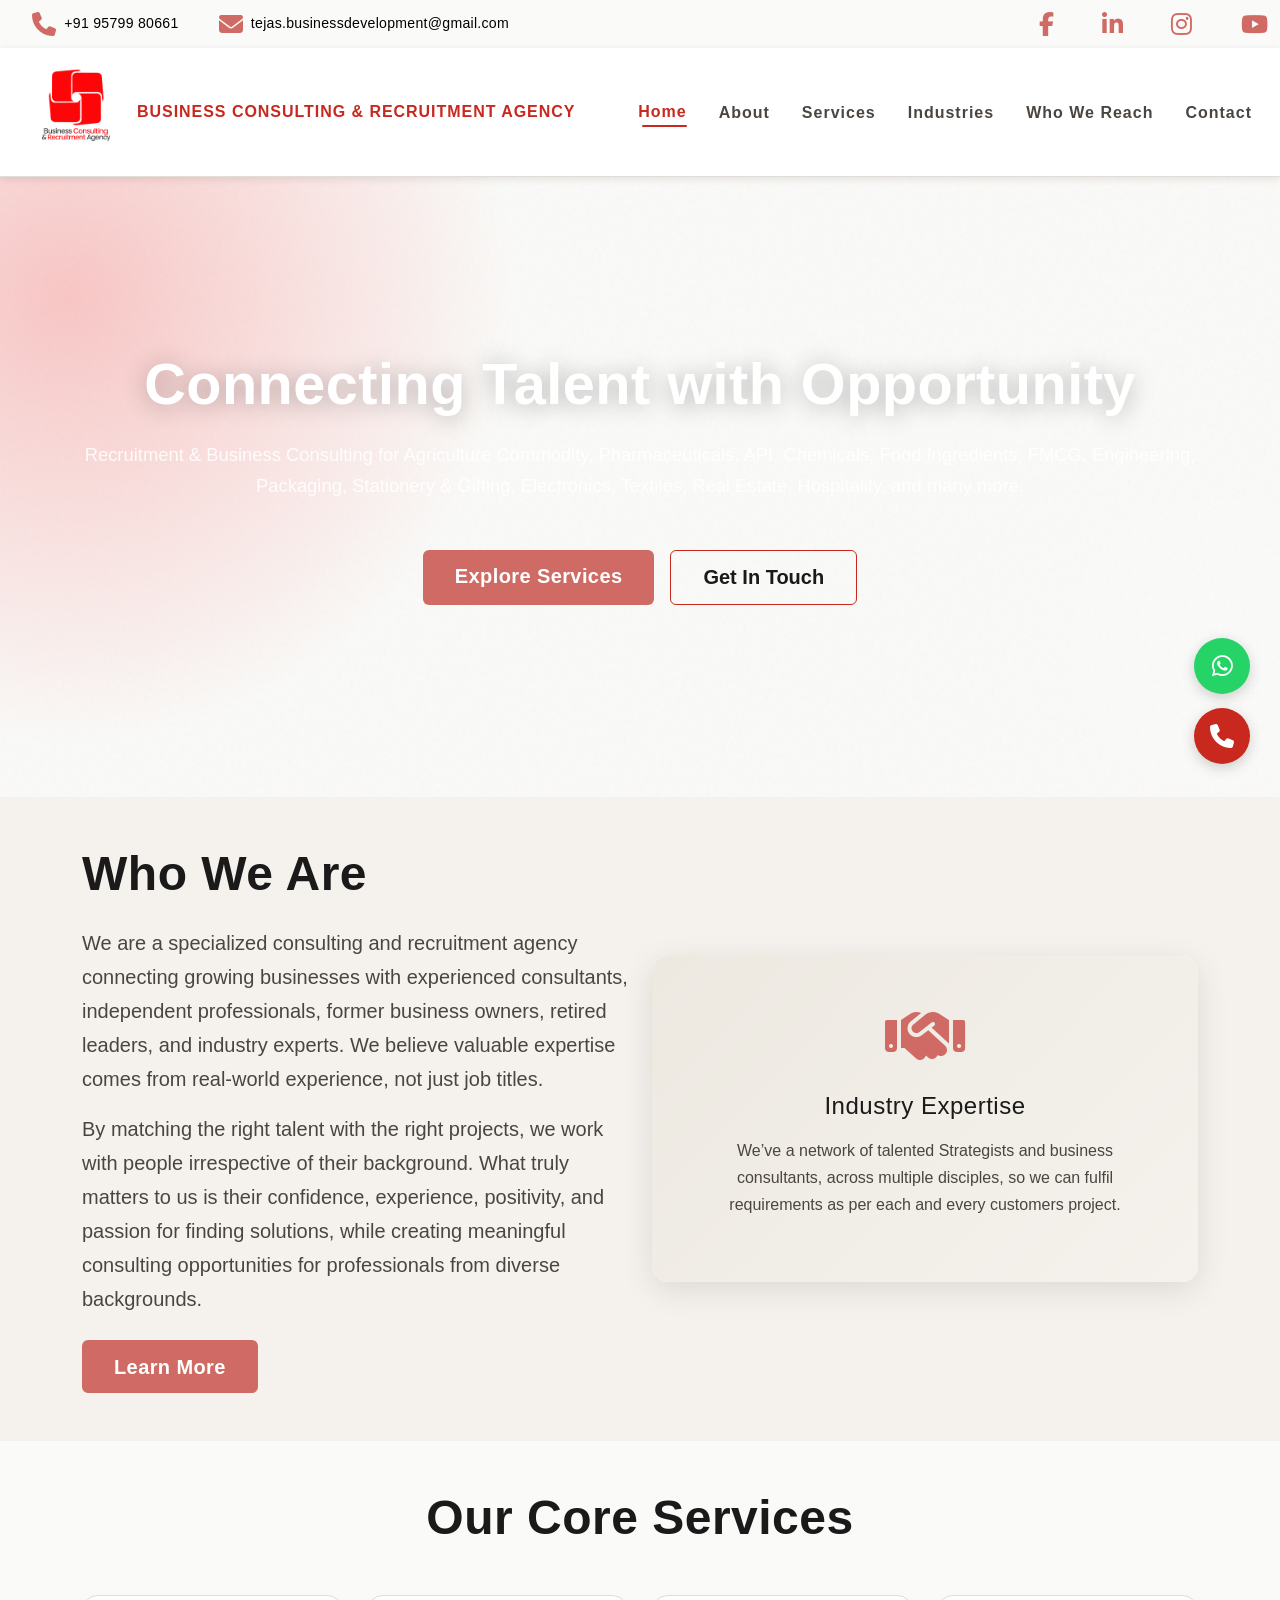
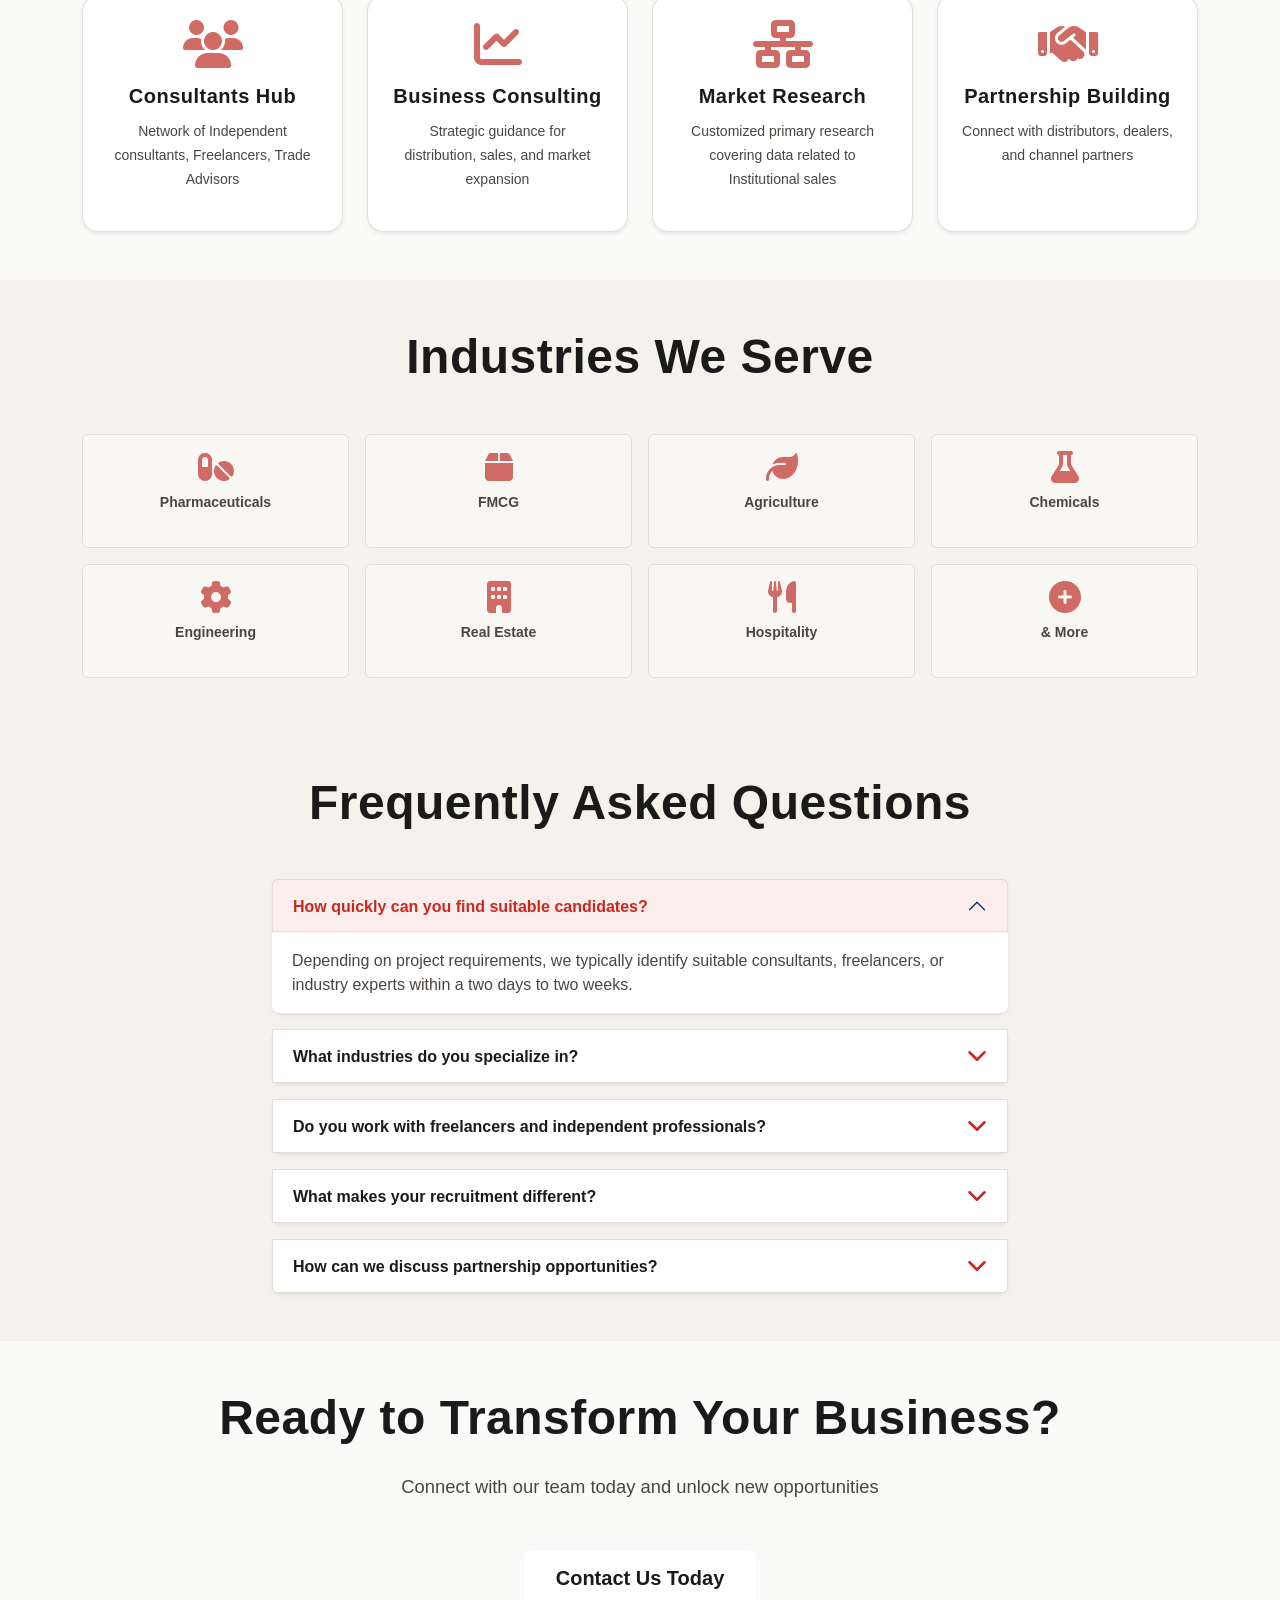
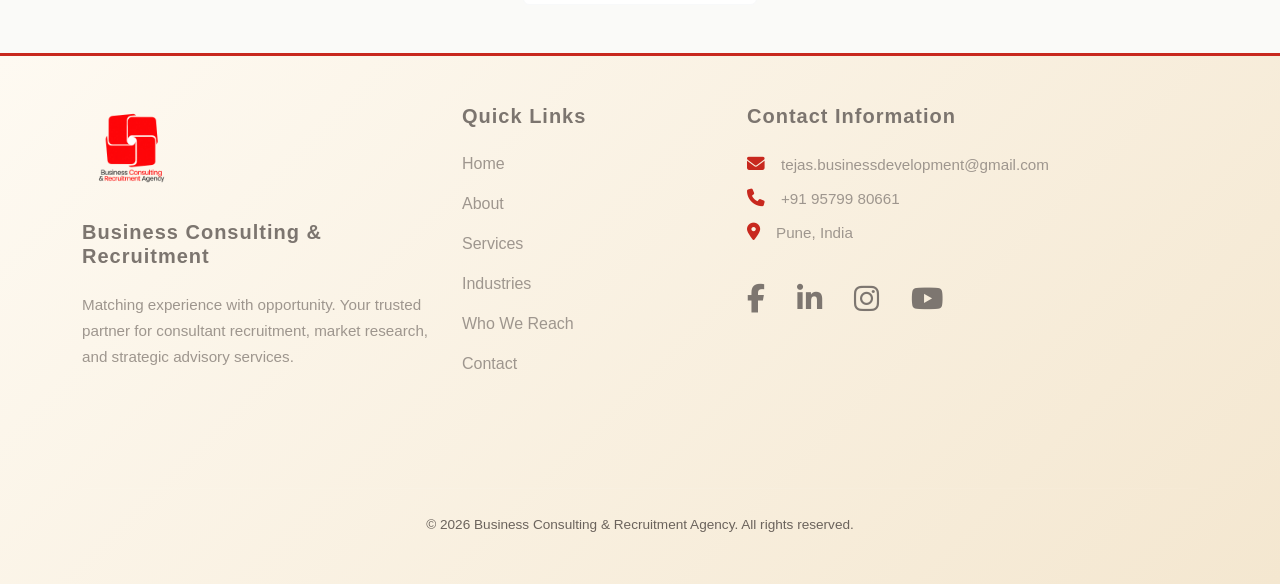
==== index.html @ b63be18a "Add files via upload" ====
<!DOCTYPE html>
<html lang="en">
<head>
    <meta charset="UTF-8">
    <meta name="viewport" content="width=device-width, initial-scale=1.0">
    <title>Business Consulting & Recruitment Agency</title>
    <link href="https://fonts.googleapis.com/css2?family=Courier+Prime:wght@400;700&family=IBM+Plex+Mono:wght@400;600;700&display=swap" rel="stylesheet">
    <link href="https://cdn.jsdelivr.net/npm/bootstrap@5.3.0/dist/css/bootstrap.min.css" rel="stylesheet">
    <link rel="stylesheet" href="https://cdnjs.cloudflare.com/ajax/libs/font-awesome/6.4.0/css/all.min.css">
    <link rel="stylesheet" href="styles.css">
</head>
<body>
    <!-- Top Info Bar -->
    <div class="top-info-bar">
        <div class="container-fluid">
            <div class="contact-info">
                <a href="tel:+919579980661"><i class="fas fa-phone"></i>+91 95799 80661</a>
                <a href="mailto:tejas.businessdevelopment@gmail.com"><i class="fas fa-envelope"></i>tejas.businessdevelopment@gmail.com</a>
            </div>
            <div class="social-icons">
                <a href="https://www.facebook.com/business.consulting.agency.2024" target="_blank" title="Facebook"><i class="fab fa-facebook-f"></i></a>
                <a href="https://www.linkedin.com" target="_blank" title="LinkedIn"><i class="fab fa-linkedin-in"></i></a>
                <a href="https://www.instagram.com" target="_blank" title="Instagram"><i class="fab fa-instagram"></i></a>
                <a href="https://www.youtube.com" target="_blank" title="YouTube"><i class="fab fa-youtube"></i></a>
            </div>
        </div>
    </div>

    <!-- Navigation Bar -->
    <nav class="navbar navbar-expand-lg navbar-light sticky-top" style="background: white; box-shadow: 0 2px 12px rgba(242, 11, 13, 0.1);">
        <div class="container-fluid">
            <a class="navbar-brand d-flex align-items-center" href="index.html">
                <img src="img/logo.png" alt="Business Consulting & Recruitment" height="105" class="d-inline-block align-text-top me-2">
                <span class="d-none d-lg-inline-block fw-bold text-uppercase" style="font-family: 'Bebas Neue', sans-serif; color: #f20b0d; letter-spacing: 0.06em; line-height: 1.1; font-size: 1rem; max-width: 240px;">Business Consulting &amp; Recruitment Agency</span>
            </a>
            <button class="navbar-toggler" type="button" data-bs-toggle="collapse" data-bs-target="#navbarNav">
                <span class="navbar-toggler-icon"></span>
            </button>
            <div class="collapse navbar-collapse" id="navbarNav">
                <ul class="navbar-nav ms-auto">
                    <li class="nav-item"><a class="nav-link active" href="index.html">Home</a></li>
                    <li class="nav-item"><a class="nav-link" href="about.html">About</a></li>
                    <li class="nav-item"><a class="nav-link" href="services.html">Services</a></li>
                    <li class="nav-item"><a class="nav-link" href="industries.html">Industries</a></li>
                    <li class="nav-item"><a class="nav-link" href="professionals.html">Who We Reach</a></li>
                    <li class="nav-item"><a class="nav-link" href="contact.html">Contact</a></li>
                </ul>
            </div>
        </div>
    </nav>

    <!-- Hero Section -->
    <section class="hero-section">
        <div class="container h-100 d-flex align-items-center justify-content-center text-center">
            <div class="hero-content animate-fade-in">
                <h1 class="display-4 fw-bold mb-4">Connecting Talent with Opportunity</h1>
                <p class="lead mb-5 text-muted" style="color: rgba(255, 255, 255, 0.88) !important;">Recruitment & Business Consulting for Agriculture Commodity, Pharmaceuticals, API, Chemicals, Food Ingredients, FMCG, Engineering, Packaging, Stationery & Gifting, Electronics, Textiles, Real Estate, Hospitality, and many more.</p>
                <div class="d-flex gap-3 justify-content-center flex-wrap">
                    <a href="services.html" class="btn btn-primary btn-lg animate-hover mb-3">Explore Services</a>
                    <a href="contact.html" class="btn btn-outline-primary btn-lg animate-hover mb-3">Get In Touch</a>
                </div>
            </div>
        </div>
    </section>

    <!-- Who We Are Section -->
    <section class="py-5 bg-light">
        <div class="container">
            <div class="row align-items-center">
                <div class="col-lg-6 mb-4 mb-lg-0">
                    <h2 class="display-5 fw-bold mb-4">Who We Are</h2>
                    <p class="fs-5 mb-3">We are a specialized consulting and recruitment agency connecting growing businesses with experienced consultants, independent professionals, former business owners, retired leaders, and industry experts. We believe valuable expertise comes from real-world experience, not just job titles. </p>
                   
                    <p class="fs-5 mb-4">By matching the right talent with the right projects, we work with people irrespective of their background. What truly matters to us is their confidence, experience, positivity, and passion for finding solutions, while creating meaningful consulting opportunities for professionals from diverse backgrounds.</p>
                    <a href="services.html" class="btn btn-primary btn-lg">Learn More</a>
                </div>
                <div class="col-lg-6">
                    <div class="card border-0 shadow-lg rounded-4 overflow-hidden">
                        <div class="card-body p-5 text-center bg-gradient">
                            <i class="fas fa-handshake fa-4x mb-4" style="color: #cf6b64;"></i>
                            <h4 class="mb-3">Industry Expertise</h4>
                            <p>We’ve a network of talented Strategists and business consultants, across multiple disciples, so we can fulfil requirements as per each and every customers project.</p>
                        </div>
                    </div>
                </div>
            </div>
        </div>
    </section>

    <!-- Key Services Section -->
    <section class="py-5">
        <div class="container">
            <h2 class="display-5 fw-bold text-center mb-5">Our Core Services</h2>
            <div class="row g-4">
                <div class="col-md-6 col-lg-3">
                    <div class="service-card p-4 text-center h-100 rounded-4 shadow-sm">
                        <i class="fas fa-users fa-3x mb-3" style="color: #cf6b64;"></i>
                        <h5>Consultants Hub</h5>
                        <p class="small">Network of Independent consultants, Freelancers, Trade Advisors</p>
                    </div>
                </div>
                <div class="col-md-6 col-lg-3">
                    <div class="service-card p-4 text-center h-100 rounded-4 shadow-sm">
                        <i class="fas fa-chart-line fa-3x mb-3" style="color: #cf6b64;"></i>
                        <h5>Business Consulting</h5>
                        <p class="small">Strategic guidance for distribution, sales, and market expansion</p>
                    </div>
                </div>
                <div class="col-md-6 col-lg-3">
                    <div class="service-card p-4 text-center h-100 rounded-4 shadow-sm">
                        <i class="fas fa-network-wired fa-3x mb-3" style="color: #cf6b64;"></i>
                        <h5>Market Research</h5>
                        <p class="small">Customized primary research covering data related to Institutional sales</p>
                    </div>
                </div>
                <div class="col-md-6 col-lg-3">
                    <div class="service-card p-4 text-center h-100 rounded-4 shadow-sm">
                        <i class="fas fa-handshake fa-3x mb-3" style="color: #cf6b64;"></i>
                        <h5>Partnership Building</h5>
                        <p class="small">Connect with distributors, dealers, and channel partners</p>
                    </div>
                </div>
            </div>
        </div>
    </section>

    <!-- Industries Section -->
    <section class="py-5 bg-light">
        <div class="container">
            <h2 class="display-5 fw-bold text-center mb-5">Industries We Serve</h2>
            <div class="row g-3">
                <div class="col-sm-6 col-md-4 col-lg-3">
                    <div class="industry-badge p-3 text-center rounded">
                        <i class="fas fa-pills fa-2x mb-2" style="color: #cf6b64;"></i>
                        <p class="fw-bold small">Pharmaceuticals</p>
                    </div>
                </div>
                <div class="col-sm-6 col-md-4 col-lg-3">
                    <div class="industry-badge p-3 text-center rounded">
                        <i class="fas fa-box fa-2x mb-2" style="color: #cf6b64;"></i>
                        <p class="fw-bold small">FMCG</p>
                    </div>
                </div>
                <div class="col-sm-6 col-md-4 col-lg-3">
                    <div class="industry-badge p-3 text-center rounded">
                        <i class="fas fa-leaf fa-2x mb-2" style="color: #cf6b64;"></i>
                        <p class="fw-bold small">Agriculture</p>
                    </div>
                </div>
                <div class="col-sm-6 col-md-4 col-lg-3">
                    <div class="industry-badge p-3 text-center rounded">
                        <i class="fas fa-flask fa-2x mb-2" style="color: #cf6b64;"></i>
                        <p class="fw-bold small">Chemicals</p>
                    </div>
                </div>
                <div class="col-sm-6 col-md-4 col-lg-3">
                    <div class="industry-badge p-3 text-center rounded">
                        <i class="fas fa-cog fa-2x mb-2" style="color: #cf6b64;"></i>
                        <p class="fw-bold small">Engineering</p>
                    </div>
                </div>
                <div class="col-sm-6 col-md-4 col-lg-3">
                    <div class="industry-badge p-3 text-center rounded">
                        <i class="fas fa-building fa-2x mb-2" style="color: #cf6b64;"></i>
                        <p class="fw-bold small">Real Estate</p>
                    </div>
                </div>
                <div class="col-sm-6 col-md-4 col-lg-3">
                    <div class="industry-badge p-3 text-center rounded">
                        <i class="fas fa-utensils fa-2x mb-2" style="color: #cf6b64;"></i>
                        <p class="fw-bold small">Hospitality</p>
                    </div>
                </div>
                <div class="col-sm-6 col-md-4 col-lg-3">
                    <div class="industry-badge p-3 text-center rounded">
                        <i class="fas fa-plus-circle fa-2x mb-2" style="color: #cf6b64;"></i>
                        <p class="fw-bold small">& More</p>
                    </div>
                </div>
            </div>
        </div>
    </section>

    <section class="py-5 bg-light">
        <div class="container">
            <h2 class="display-5 fw-bold text-center mb-5">Frequently Asked Questions</h2>
            <div class="row">
                <div class="col-lg-8 mx-auto">
                    <div class="accordion" id="faqAccordion">
                        <div class="accordion-item border-0 mb-3 rounded-3 shadow-sm">
                            <h2 class="accordion-header">
                                <button class="accordion-button fw-bold" type="button" data-bs-toggle="collapse" data-bs-target="#faq1">
                                    How quickly can you find suitable candidates?
                                </button>
                            </h2>
                            <div id="faq1" class="accordion-collapse collapse show" data-bs-parent="#faqAccordion">
                                <div class="accordion-body">
                                    Depending on project requirements, we typically identify suitable consultants, freelancers, or industry experts within a two days to two weeks.
                                </div>
                            </div>
                        </div>
                        <div class="accordion-item border-0 mb-3 rounded-3 shadow-sm">
                            <h2 class="accordion-header">
                                <button class="accordion-button collapsed fw-bold" type="button" data-bs-toggle="collapse" data-bs-target="#faq2">
                                    What industries do you specialize in?
                                </button>
                            </h2>
                            <div id="faq2" class="accordion-collapse collapse" data-bs-parent="#faqAccordion">
                                <div class="accordion-body">
                                    Agriculture Commodity, Pharmaceuticals, API, Chemicals, Food Ingredients, FMCG, Engineering, Packaging, Stationery & Gifting, Electronics, Textiles, Real Estate, Hospitality, and many more.
Do you work with freelancers and independent professionals?
Yes, we actively collaborate with freelancers, former entrepreneurs, retired executives, second-phase founders, and independent professionals from diverse backgrounds.

                                </div>
                            </div>
                        </div>
                        <div class="accordion-item border-0 mb-3 rounded-3 shadow-sm">
                            <h2 class="accordion-header">
                                <button class="accordion-button collapsed fw-bold" type="button" data-bs-toggle="collapse" data-bs-target="#faq3">
                                    Do you work with freelancers and independent professionals?
                                </button>
                            </h2>
                            <div id="faq3" class="accordion-collapse collapse" data-bs-parent="#faqAccordion">
                                <div class="accordion-body">
                                    Yes! We actively work with freelancers, consultants, and independent professionals. We can match you with suitable clients and partnership opportunities.
                                </div>
                            </div>
                        </div>
                        <div class="accordion-item border-0 mb-3 rounded-3 shadow-sm">
                            <h2 class="accordion-header">
                                <button class="accordion-button collapsed fw-bold" type="button" data-bs-toggle="collapse" data-bs-target="#faq4">
                                    What makes your recruitment different?
                                </button>
                            </h2>
                            <div id="faq4" class="accordion-collapse collapse" data-bs-parent="#faqAccordion">
                                <div class="accordion-body">
                                    We prioritize practical experience, industry knowledge, problem-solving ability, and real-world insights over titles, qualifications, or traditional career paths.
                                </div>
                            </div>
                        </div>
                        <div class="accordion-item border-0 rounded-3 shadow-sm">
                            <h2 class="accordion-header">
                                <button class="accordion-button collapsed fw-bold" type="button" data-bs-toggle="collapse" data-bs-target="#faq5">
                                    How can we discuss partnership opportunities?
                                </button>
                            </h2>
                            <div id="faq5" class="accordion-collapse collapse" data-bs-parent="#faqAccordion">
                                <div class="accordion-body">
                                    Simply contact our team with your requirements. We’ll schedule a discussion to understand objectives and explore collaboration opportunities.
                                </div>
                            </div>
                        </div>
                    </div>
                </div>
            </div>
        </div>
    </section>

    <!-- CTA Section -->
    <section class="py-5" style="background: linear from-danger to-danger; color: white;">
        <div class="container text-center">
            <h2 class="display-5 fw-bold mb-4">Ready to Transform Your Business?</h2>
            <p class="lead mb-5">Connect with our team today and unlock new opportunities</p>
            <a href="contact.html" class="btn btn-light btn-lg fw-bold animate-hover">Contact Us Today</a>
        </div>
    </section>

    <!-- Footer -->
    <footer class="py-5">
        <div class="container">
            <div class="row mb-5">
                <div class="col-lg-4 col-md-6 mb-5">
                    <div class="mb-4">
                        <img src="img/logo.png" alt="Business Consulting & Recruitment" height="100" class="mb-3">
                        <h5 class="fw-bold">Business Consulting & Recruitment</h5>
                    </div>
                    <p>Matching experience with opportunity. Your trusted partner for consultant recruitment, market research, and strategic advisory services.</p>
                </div>
                <div class="col-lg-3 col-md-6 mb-5">
                    <h5 class="fw-bold mb-4">Quick Links</h5>
                    <ul class="list-unstyled">
                        <li class="mb-3"><a href="index.html" class="text-decoration-none">Home</a></li>
                        <li class="mb-3"><a href="about.html" class="text-decoration-none">About</a></li>
                        <li class="mb-3"><a href="services.html" class="text-decoration-none">Services</a></li>
                        <li class="mb-3"><a href="industries.html" class="text-decoration-none">Industries</a></li>
                        <li class="mb-3"><a href="professionals.html" class="text-decoration-none">Who We Reach</a></li>
                        <li class="mb-3"><a href="contact.html" class="text-decoration-none">Contact</a></li>
                    </ul>
                </div>
                <div class="col-lg-5 col-md-12 mb-5">
                    <h5 class="fw-bold mb-4">Contact Information</h5>
                    <div class="mb-4">
                        <p class="mb-2"><i class="fas fa-envelope me-3" style="color: #f20b0d; font-size: 1.1rem;"></i><a href="mailto:tejas.businessdevelopment@gmail.com" class="text-decoration-none">tejas.businessdevelopment@gmail.com</a></p>
                        <p class="mb-2"><i class="fas fa-phone me-3" style="color: #f20b0d; font-size: 1.1rem;"></i><a href="tel:+919579980661" class="text-decoration-none">+91 95799 80661</a></p>
                        <p><i class="fas fa-map-marker-alt me-3" style="color: #f20b0d; font-size: 1.1rem;"></i>Pune, India</p>
                        <div class="social-icons footer">
                    <a href="https://www.facebook.com/business.consulting.agency.2024" target="_blank" title="Facebook"><i class="fab fa-facebook-f"></i></a>
                    <a href="https://www.linkedin.com" target="_blank" title="LinkedIn"><i class="fab fa-linkedin-in"></i></a>
                    <a href="https://www.instagram.com" target="_blank" title="Instagram"><i class="fab fa-instagram"></i></a>
                    <a href="https://www.youtube.com" target="_blank" title="YouTube"><i class="fab fa-youtube"></i></a>
                    </div>
                    </div>
                </div>
            </div>
            <hr class="my-4" style="border-color: rgba(255,255,255,0.2);">
            <div class="text-center">
                <p class="mb-0">&copy; 2026 Business Consulting & Recruitment Agency. All rights reserved.</p>
            </div>
        </div>
    </footer>

    <!-- Floating Contact Buttons -->
    <div class="floating-contact-buttons">
        <a href="https://wa.me/919579980661?text=Hello%20I%20need%20to%20discuss%20about%20recruitment%20and%20business%20consulting" target="_blank" class="btn-floating btn-whatsapp" title="Chat on WhatsApp">
            <i class="fab fa-whatsapp"></i>
        </a>
        <a href="tel:+919579980661" class="btn-floating btn-call" title="Call Us">
            <i class="fas fa-phone"></i>
        </a>
    </div>

    <script src="https://cdn.jsdelivr.net/npm/bootstrap@5.3.0/dist/js/bootstrap.bundle.min.js"></script>
    <script src="script.js"></script>
</body>
</html>
---- styles.css ----
/* =====================
   ROOT COLORS & VARIABLES
   ===================== */
@import url('https://fonts.googleapis.com/css2?family=Anton&display=swap');

:root {
    /* ── Primary Palette ──────────────────────────────── */
    --accent-red:      #C8281E;   /* CTA buttons, icons, active states, highlights */
    --accent-red-dark: #A01F17;   /* Hover states for red elements */
    --accent-red-soft: rgba(200, 40, 30, 0.08);  /* Subtle tinted backgrounds */

    /* ── Neutral / Background Scale ───────────────────── */
    --bg-base:         #FAFAF8;   /* Page background — warm off-white */
    --bg-cream:        #F5F2ED;   /* Section alternates — soft cream */
    --bg-cream-deep:   #EDE9E1;   /* Deeper cream for contrast panels */
    --surface:         #FFFFFF;   /* Card / panel surfaces */
    --surface-tinted:  #F9F7F4;   /* Lightly tinted card alternate */

    /* ── Text ─────────────────────────────────────────── */
    --heading:         #1A1A1A;   /* h1-h6 – near-black */
    --body-text:       #4A4540;   /* Body copy – warm dark gray */
    --muted-text:      #7D7670;   /* Captions, secondary copy */

    /* ── Borders & Dividers ───────────────────────────── */
    --border:          #E2DDD7;   /* Default borders */
    --border-strong:   #C8BFB4;   /* Visible separators */

    /* ── Legacy aliases (keeps old var() refs working) ── */
    --primary-red:     var(--accent-red);
    --dark-red:        var(--accent-red-dark);
    --light-bg:        var(--bg-cream);
    --dark-text:       var(--heading);
    --gray-text:       var(--body-text);
}

/* =====================
   GLOBAL STYLES
   ===================== */
* {
    margin: 0;
    padding: 0;
    box-sizing: border-box;
}

html {
    scroll-behavior: smooth;
}

body {
    font-family: 'Montserrat', sans-serif;
    color: var(--body-text);
    background-color: var(--bg-base);
    overflow-x: hidden;
}

/* =====================
   TYPOGRAPHY
   ===================== */
h1, h2, h3, h4, h5, h6 {
    color: var(--heading);
    font-family: 'Bebas Neue', sans-serif;
    font-weight: 400;
    letter-spacing: 0.5px;
}

p {
    line-height: 1.7;
    font-family: 'Poppins', sans-serif;
    color: var(--body-text);
}

.lead {
    font-size: 1.15rem;
    font-weight: 500;
    font-family: 'Poppins', sans-serif;
}

/* =====================
   TOP INFO BAR
   ===================== */
.top-info-bar {
    background-color: linear-gradient(135deg, #FEFAF2 0%, #F4E7D0 100%);   /* dark charcoal — clean, premium */
    color: var(--bg-cream);
    padding: 0.75rem 0;
    font-size: 0.88rem;
    position: sticky;
    top: 0;
    z-index: 1020;
    box-shadow: 0 2px 8px rgba(0,0,0,0.18);
    display: flex;
    align-items: center;
}

.top-info-bar .container-fluid {
    display: flex;
    align-items: center;
    justify-content: space-between;
}

.top-info-bar .contact-info {
    display: flex;
    align-items: center;
    gap: 0;
}

.top-info-bar a {
    color: black;
    text-decoration: none;
    margin: 0 1.25rem;
    display: inline-flex;
    align-items: center;
    gap: 0.5rem;
    transition: color 0.25s ease;
    font-family: 'Poppins', sans-serif;
    letter-spacing: 0.02em;
}

.top-info-bar a:hover {
    color: var(--accent-red-dark);
}

.top-info-bar .social-icons {
    display: flex;
    gap: 3rem;
    align-items: center;
}

.top-info-bar .social-icons a {
    font-size: 1rem;
    margin: 0;
    color: #9E968E;
    transition: color 0.25s ease;
}

.top-info-bar .social-icons a:hover {
    color: red;
}

.top-info-bar i {
    font-size: 1.5rem;
    color: #cf6b64;
}

.social-icons.footer {
    display: flex;
    gap: 2rem;
    align-items: center;
    margin-top: 2rem;
}

.social-icons.footer a {
    font-size: 1.8rem;
    margin: 0;
    color: var(--muted-text);
    transition: color 0.25s ease, transform 0.25s ease;
}

.social-icons.footer a:hover {
    color: var(--accent-red);
    transform: translateY(-2px);
}

/* =====================
   NAVBAR STYLES
   ===================== */
.navbar {
    background: var(--surface) !important;
    padding: 0.4rem 0;
    box-shadow: 0 1px 0 var(--border), 0 4px 16px rgba(0,0,0,0.06);
    border-bottom: 1px solid var(--border);
}

.navbar-brand {
    font-size: 1.3rem;
    letter-spacing: 0.5px;
    font-family: 'Bebas Neue', sans-serif;
    font-weight: 700;
    margin-left: 0.75rem;
}

.navbar-brand:hover {
    transform: translateY(-1px);
    transition: transform 0.25s ease;
}

.navbar-brand img {
    transition: filter 0.3s ease;
}

.navbar-brand:hover img {
    filter: drop-shadow(0 2px 6px rgba(200, 40, 30, 0.15));
}

.nav-link {
    font-weight: 600;
    transition: color 0.25s ease;
    margin: 0 0.5rem;
    color: var(--body-text) !important;
    position: relative;
    font-family: 'Bebas Neue', sans-serif;
    letter-spacing: 1px;
    font-size: 1rem;
    padding-bottom: 0.35rem !important;
}

.nav-link:hover {
    color: var(--accent-red) !important;
}

.nav-link::after {
    content: '';
    position: absolute;
    bottom: 0;
    left: 50%;
    transform: translateX(-50%);
    width: 0;
    height: 2px;
    background: var(--accent-red);
    border-radius: 2px;
    transition: width 0.3s ease;
}

.nav-link:hover::after,
.nav-link.active::after {
    width: 70%;
}

.nav-link.active {
    color: var(--accent-red) !important;
}

.navbar-toggler {
    border: 1.5px solid var(--border-strong) !important;
    padding: 0.35rem 0.65rem;
    border-radius: 6px;
}

.navbar-toggler:focus {
    box-shadow: 0 0 0 0.2rem rgba(200, 40, 30, 0.15) !important;
}

.navbar-toggler-icon {
    background-image: url("data:image/svg+xml,%3csvg xmlns='http://www.w3.org/2000/svg' viewBox='0 0 30 30'%3e%3cpath stroke='%231A1A1A' stroke-linecap='round' stroke-miterlimit='10' stroke-width='2' d='M4 7h22M4 15h22M4 23h22'/%3e%3c/svg%3e") !important;
}

/* =====================
   HERO SECTION
   ===================== */
.hero-section {
    background: url('https://images.unsplash.com/photo-1552664730-d307ca884978?w=1400&h=600&fit=crop') center/cover no-repeat;
    color: white;
    min-height: 620px;
    display: flex;
    align-items: center;
    justify-content: center;
    position: relative;
    overflow: hidden;
}

.hero-section::before {
    content: '';
    position: absolute;
    inset: 0;
    background: linear-gradient(
        135deg,
        rgba(18, 15, 12, 0.72) 0%,
        rgba(30, 22, 18, 0.65) 60%,
        rgba(200, 40, 30, 0.25) 100%
    );
    z-index: 0;
}

/* Subtle grain for richness */
.hero-section::after {
    content: '';
    position: absolute;
    inset: 0;
    background-image: url("data:image/svg+xml,%3Csvg viewBox='0 0 200 200' xmlns='http://www.w3.org/2000/svg'%3E%3Cfilter id='n'%3E%3CfeTurbulence type='fractalNoise' baseFrequency='0.75' numOctaves='4' stitchTiles='stitch'/%3E%3C/filter%3E%3Crect width='100%25' height='100%25' filter='url(%23n)' opacity='0.04'/%3E%3C/svg%3E");
    z-index: 0;
    pointer-events: none;
}

.hero-content {
    position: relative;
    z-index: 1;
}

.hero-content h1 {
    color: #FFFFFF;
    font-size: 3.6rem;
    font-weight: 700;
    line-height: 1.08;
    text-shadow: 0 2px 24px rgba(0,0,0,0.3);
}

.hero-content .lead {
    color: rgba(255, 255, 255, 0.88);
}

/* =====================
   PAGE HEADER SECTION
   ===================== */
.page-header {
    background: url('https://images.unsplash.com/photo-1552664730-d307ca884978?w=1200&h=400&fit=crop') center/cover no-repeat;
    position: relative;
    color: white;
    padding: 5.5rem 0;
    text-align: center;
}

.page-header::before {
    content: '';
    position: absolute;
    inset: 0;
    background: linear-gradient(
        135deg,
        rgba(18, 15, 12, 0.78) 0%,
        rgba(200, 40, 30, 0.18) 100%
    );
    z-index: 1;
}

.page-header > * {
    position: relative;
    z-index: 2;
}

.page-header h1 {
    color: white;
    font-size: 2.6rem;
    text-shadow: 0 2px 16px rgba(0,0,0,0.25);
}

.page-header .lead {
    color: rgba(255, 255, 255, 0.88);
}

/* =====================
   BUTTONS & CTAs
   ===================== */
.btn-primary {
    background: #cf6b64;
    border: none;
    border-radius: 6px;
    padding: 0.72rem 2rem;
    font-weight: 600;
    font-family: 'Poppins', sans-serif;
    letter-spacing: 0.02em;
    transition: background 0.25s ease, transform 0.2s ease, box-shadow 0.2s ease;
    color: #fff;
}

.btn-primary:hover {
    background: var(--accent-red-dark);
    transform: translateY(-2px);
    box-shadow: 0 6px 18px rgba(200, 40, 30, 0.28);
    color: #fff;
}

.btn-outline-primary {
    color: var(--heading);
    border: 1.5px solid var(--accent-red);
    border-radius: 6px;
    padding: 0.72rem 2rem;
    font-weight: 600;
    font-family: 'Poppins', sans-serif;
    transition: all 0.25s ease;
    background: transparent;
}

.btn-outline-primary:hover {
    background: var(--accent-red);
    border-color: var(--accent-red);
    color: #fff;
    transform: translateY(-2px);
    box-shadow: 0 6px 18px rgba(200, 40, 30, 0.22);
}

.btn-light {
    border-radius: 6px;
    padding: 0.72rem 2rem;
    transition: all 0.25s ease;
    background: rgba(255,255,255,0.95);
    color: var(--heading);
    font-weight: 600;
}

.btn-light:hover {
    transform: translateY(-2px);
    box-shadow: 0 6px 16px rgba(0,0,0,0.18);
    background: #fff;
}

/* =====================
   SERVICE CARDS
   ===================== */
.service-card {
    background: var(--surface);
    transition: transform 0.35s ease, box-shadow 0.35s ease, border-color 0.35s ease;
    border: 1px solid var(--border);
}

.service-card:hover {
    transform: translateY(-8px);
    box-shadow: 0 16px 32px rgba(0,0,0,0.09);
    border-color: var(--accent-red);
}

.service-card h5 {
    color: var(--heading);
    font-weight: 600;
    margin-bottom: 0.75rem;
}

/* =====================
   INDUSTRY CARDS
   ===================== */
.industry-card {
    background: var(--surface);
    border: 1.5px solid var(--border);
    transition: all 0.3s ease;
    cursor: pointer;
}

.industry-card:hover {
    border-color: var(--accent-red);
    background: var(--surface-tinted);
    transform: translateY(-6px);
    box-shadow: 0 10px 24px rgba(200, 40, 30, 0.1);
}

.industry-badge {
    background: var(--surface-tinted);
    border: 1.5px solid var(--border);
    transition: all 0.25s ease;
}

.industry-badge:hover {
    border-color: var(--accent-red);
    background: var(--surface);
    box-shadow: 0 4px 12px rgba(200, 40, 30, 0.1);
}

/* =====================
   CATEGORY BADGES
   ===================== */
.category-badge {
    background: var(--surface);
    border: 1.5px solid var(--border);
    transition: all 0.25s ease;
}

.category-badge:hover {
    border-color: var(--accent-red);
    background: var(--surface-tinted);
    transform: translateY(-3px);
    box-shadow: 0 4px 12px rgba(200, 40, 30, 0.1);
}

/* =====================
   SERVICE DETAIL CARDS
   ===================== */
.service-detail-card {
    background: var(--surface);
    border: 1px solid var(--border);
    transition: all 0.3s ease;
}

.service-detail-card:hover {
    box-shadow: 0 10px 28px rgba(0,0,0,0.08);
    border-color: var(--border-strong);
}

/* =====================
   FORM STYLES
   ===================== */
.form-control,
.form-select {
    border: 1.5px solid var(--border);
    border-radius: 6px;
    background: var(--surface);
    color: var(--heading);
    transition: border-color 0.25s ease, box-shadow 0.25s ease;
    font-family: 'Poppins', sans-serif;
}

.form-control:focus,
.form-select:focus {
    border-color: var(--accent-red);
    box-shadow: 0 0 0 3px rgba(200, 40, 30, 0.1);
    background: var(--surface);
    color: var(--heading);
}

.form-control::placeholder {
    color: var(--muted-text);
    opacity: 0.8;
}

.form-label {
    color: var(--heading);
    font-weight: 600;
    font-family: 'Poppins', sans-serif;
    font-size: 0.9rem;
    margin-bottom: 0.45rem;
    letter-spacing: 0.01em;
}

.invalid-feedback {
    display: block;
    color: var(--accent-red);
    margin-top: 0.25rem;
    font-size: 0.82rem;
}

/* =====================
   FOOTER STYLES
   ===================== */
footer {
    background: linear-gradient(135deg, #FEFAF2 0%, #F4E7D0 100%);     /* deep charcoal — elegant dark footer */
    color: #9E968E;
    border-top: 3px solid var(--accent-red);
}

footer p {
    font-size: 0.95rem;
    line-height: 1.7;
    color: #9E968E;
}

footer h5 {
    color: #7c756f;
    font-size: 1.05rem;
    font-weight: 700;
    font-family: 'Bebas Neue', sans-serif;
    letter-spacing: 1px;
    font-size: 1.25rem;
}

footer a {
    color: #9E968E;
    transition: color 0.25s ease;
    text-decoration: none;
}

footer a:hover {
    color: var(--accent-red);
    text-decoration: none;
}

footer hr {
    border-color: rgba(255,255,255,0.1);
}

footer .text-center p {
    color: #6B635C;
    font-size: 0.85rem;
}

/* =====================
   BG SECTIONS
   ===================== */
.bg-light,
section.py-5.bg-light {
    background-color: var(--bg-cream) !important;
}

.bg-gradient {
    background: linear-gradient(
        135deg,
        var(--bg-cream-deep) 0%,
        var(--bg-cream) 100%
    ) !important;
}

/* =====================
   ANIMATIONS
   ===================== */
@keyframes fadeIn {
    from { opacity: 0; transform: translateY(18px); }
    to   { opacity: 1; transform: translateY(0);    }
}

.animate-fade-in {
    animation: fadeIn 0.9s ease forwards;
}

.animate-hover {
    transition: all 0.25s ease;
}

.animate-hover:hover {
    transform: translateY(-3px);
}

/* =====================
   ACCORDION STYLES
   ===================== */
.accordion-button {
    background-color: var(--surface);
    border: 1px solid var(--border);
    color: var(--heading);
    font-family: 'Poppins', sans-serif;
    font-weight: 600;
}

.accordion-button:focus {
    background-color: var(--surface-tinted);
    border-color: var(--border-strong);
    box-shadow: 0 0 0 0.2rem rgba(200, 40, 30, 0.1);
    color: var(--heading);
}

.accordion-button:not(.collapsed) {
    background-color: var(--accent-red-soft);
    color: var(--accent-red);
    border-bottom-color: transparent;
}

.accordion-button::after {
    background-image: url("data:image/svg+xml,%3csvg xmlns='http://www.w3.org/2000/svg' viewBox='0 0 16 16'%3e%3cpath fill='none' stroke='%23C8281E' stroke-linecap='round' stroke-linejoin='round' stroke-width='2' d='M2 5l6 6 6-6'/%3e%3c/svg%3e");
}

.accordion-item {
    background: var(--surface);
    border: 1px solid var(--border);
}

.accordion-body {
    color: var(--body-text);
    font-family: 'Poppins', sans-serif;
}

/* =====================
   UTILITY OVERRIDES
   ===================== */
.text-danger {
    color: var(--accent-red) !important;
}

.text-muted {
    color: var(--muted-text) !important;
}

.list-lg li {
    margin-bottom: 1rem;
}

/* List group items inside about/services */
.list-group-item {
    background: var(--surface);
    border-color: var(--border);
    color: var(--body-text);
    font-family: 'Poppins', sans-serif;
}

/* Cards */
.card {
    border-color: var(--border);
}

.shadow-lg {
    box-shadow: 0 8px 32px rgba(0,0,0,0.1) !important;
}

/* =====================
   RESPONSIVE DESIGN
   ===================== */
@media (max-width: 768px) {
    .top-info-bar .contact-info {
        display: none;
    }

    .top-info-bar .container-fluid {
        justify-content: center;
    }

    .hero-content h1 {
        font-size: 2.4rem;
    }

    .display-4 { font-size: 2rem; }
    .display-5 { font-size: 1.75rem; }

    .page-header {
        padding: 4rem 0;
    }

    .page-header h1 {
        font-size: 1.8rem;
    }

    .container {
        padding-left: 1rem;
        padding-right: 1rem;
    }

    .nav-link {
        margin: 0.4rem 0;
    }
}

@media (max-width: 576px) {
    .top-info-bar {
        padding: 0.55rem 0;
    }

    .top-info-bar .social-icons {
        gap: 2.5rem;
    }

    .hero-content h1 {
        font-size: 1.9rem;
    }

    .hero-section {
        min-height: 440px;
    }

    .page-header {
        padding: 3rem 0;
    }

    .page-header h1 {
        font-size: 1.5rem;
    }

    .btn-lg {
        padding: 0.6rem 1.5rem;
        font-size: 0.9rem;
    }

    .display-5 {
        font-size: 1.5rem;
    }
}

/* =====================
   SMOOTH TRANSITIONS
   (Only non-layout props to avoid jank)
   ===================== */
*, *::before, *::after {
    transition:
        background-color 0.25s ease,
        color 0.25s ease,
        border-color 0.25s ease,
        box-shadow 0.25s ease;
}

/* =====================
   SCROLLBAR
   ===================== */
::-webkit-scrollbar { width: 9px; }
::-webkit-scrollbar-track { background: var(--bg-cream); }
::-webkit-scrollbar-thumb { background: #C4BCB3; border-radius: 5px; }
::-webkit-scrollbar-thumb:hover { background: var(--accent-red); }

/* =====================
   FLOATING CONTACT BUTTONS
   ===================== */
.floating-contact-buttons {
    position: fixed;
    bottom: 120px;
    right: 30px;
    display: flex !important;
    flex-direction: column;
    gap: 14px;
    z-index: 100000;
    align-items: center;
    padding: 16px 0;
}

.btn-floating {
    width: 56px;
    height: 56px;
    border-radius: 50%;
    display: inline-flex !important;
    align-items: center;
    justify-content: center;
    font-size: 24px;
    text-decoration: none !important;
    transition: transform 0.25s ease, box-shadow 0.25s ease !important;
    box-shadow: 0 4px 14px rgba(0,0,0,0.18);
    border: none;
    cursor: pointer;
}

.btn-whatsapp {
    background-color: #25d366 !important;
    color: white !important;
}

.btn-whatsapp:hover {
    transform: scale(1.1) !important;
    box-shadow: 0 6px 20px rgba(37, 211, 102, 0.4) !important;
}

.btn-call {
    background-color: var(--accent-red) !important;
    color: #ffffff !important;
}

.btn-call:hover {
    background-color: var(--accent-red-dark) !important;
    transform: scale(1.1) !important;
    box-shadow: 0 6px 20px rgba(200, 40, 30, 0.38) !important;
}

@keyframes slideInUp {
    from { opacity: 0; transform: translateY(28px); }
    to   { opacity: 1; transform: translateY(0);    }
}

.btn-floating {
    animation: slideInUp 0.45s ease-out;
}

@media (max-width: 576px) {
    .floating-contact-buttons {
        bottom: 110px;
        right: 18px;
        gap: 11px;
    }

    .btn-floating {
        width: 48px;
        height: 48px;
        font-size: 20px;
    }
}

/* =====================
   SCROLL-TO-TOP override
   (keeps dynamic button consistent)
   ===================== */
#scrollToTop {
    background: linear-gradient(135deg, var(--accent-red) 0%, var(--accent-red-dark) 100%) !important;
}

/* =====================
   INLINE ICON COLOR OVERRIDE
   (fa icons with style="color:#f20b0d")
   ===================== */
[style*="color: #f20b0d"],
[style*="color:#f20b0d"] {
    color: var(--accent-red) !important;
}

/* =====================
   POLISHED MOTION SYSTEM
   ===================== */
html {
    scroll-behavior: smooth;
}

body {
    overflow-x: hidden;
}

.navbar {
    transition: box-shadow 0.25s ease, transform 0.25s ease;
}

.navbar-brand img {
    transition: transform 0.3s ease;
}

.navbar-brand:hover img {
    transform: scale(1.04) rotate(-1deg);
}

.nav-link {
    position: relative;
    transition: color 0.25s ease, transform 0.25s ease;
}

.nav-link::after {
    content: "";
    position: absolute;
    left: 0.75rem;
    right: 0.75rem;
    bottom: 0.2rem;
    height: 2px;
    background: var(--accent-red, #f20b0d);
    transform: scaleX(0);
    transform-origin: center;
    transition: transform 0.25s ease;
}

.nav-link:hover,
.nav-link.active {
    transform: translateY(-1px);
}

.nav-link:hover::after,
.nav-link.active::after {
    transform: scaleX(1);
}

.hero-section {
    position: relative;
    isolation: isolate;
    overflow: hidden;
}

.hero-section::before {
    content: "";
    position: absolute;
    inset: -20%;
    z-index: -1;
    background:
        radial-gradient(circle at 18% 28%, rgba(242, 11, 13, 0.22), transparent 28%),
        radial-gradient(circle at 82% 68%, rgba(255, 255, 255, 0.16), transparent 24%);
    animation: heroGlow 10s ease-in-out infinite alternate;
}

.hero-content {
    animation: heroEntrance 0.9s ease-out both;
}

.hero-content h1 {
    animation: textFloat 4.8s ease-in-out infinite;
}

.btn,
.animate-hover {
    transition: transform 0.25s ease, box-shadow 0.25s ease, background-color 0.25s ease, color 0.25s ease;
}

.btn:hover,
.animate-hover:hover {
    transform: translateY(-3px);
    box-shadow: 0 14px 26px rgba(242, 11, 13, 0.18);
}

.service-card,
.industry-badge,
.industry-card,
.service-detail-card,
.accordion-item,
.card {
    transition: transform 0.32s ease, box-shadow 0.32s ease, border-color 0.32s ease;
}

.service-card:hover,
.industry-badge:hover,
.industry-card:hover,
.service-detail-card:hover,
.accordion-item:hover,
.card:hover {
    transform: translateY(-8px);
    box-shadow: 0 18px 35px rgba(31, 35, 42, 0.14) !important;
}

.service-card i,
.industry-badge i,
.industry-card i,
.service-detail-card i,
.card i {
    transition: transform 0.32s ease;
}

.service-card:hover i,
.industry-badge:hover i,
.industry-card:hover i,
.service-detail-card:hover i,
.card:hover i {
    transform: translateY(-3px) scale(1.08);
}

.floating-contact-buttons {
    animation: floatButtons 4s ease-in-out infinite;
}

.btn-floating {
    position: relative;
}

.btn-floating::after {
    content: "";
    position: absolute;
    inset: -6px;
    border-radius: inherit;
    border: 1px solid currentColor;
    opacity: 0;
    transform: scale(0.85);
    animation: contactPulse 2.4s ease-out infinite;
}

.reveal-ready {
    opacity: 0;
    transform: translateY(34px);
    transition: opacity 0.7s ease, transform 0.7s ease;
    transition-delay: var(--reveal-delay, 0ms);
}

.reveal-ready.reveal-in {
    opacity: 1;
    transform: translateY(0);
}

@keyframes heroEntrance {
    from {
        opacity: 0;
        transform: translateY(32px) scale(0.98);
    }
    to {
        opacity: 1;
        transform: translateY(0) scale(1);
    }
}

@keyframes heroGlow {
    from {
        transform: translate3d(-2%, -1%, 0) scale(1);
    }
    to {
        transform: translate3d(2%, 1%, 0) scale(1.06);
    }
}

@keyframes textFloat {
    0%, 100% {
        transform: translateY(0);
    }
    50% {
        transform: translateY(-6px);
    }
}

@keyframes floatButtons {
    0%, 100% {
        transform: translateY(0);
    }
    50% {
        transform: translateY(-5px);
    }
}

@keyframes contactPulse {
    0% {
        opacity: 0.42;
        transform: scale(0.82);
    }
    70%, 100% {
        opacity: 0;
        transform: scale(1.2);
    }
}

@media (prefers-reduced-motion: reduce) {
    *,
    *::before,
    *::after {
        animation-duration: 0.01ms !important;
        animation-iteration-count: 1 !important;
        scroll-behavior: auto !important;
        transition-duration: 0.01ms !important;
    }

    .reveal-ready {
        opacity: 1;
        transform: none;
    }
}

/* Mobile safety fix: keep Industries grid cards visible even if reveal animation
   does not trigger on small screens. */
@media (max-width: 768px) {
    .row.reveal-ready,
    .row.reveal-ready.reveal-in {
        display: flex !important;
        flex-wrap: wrap !important;
        visibility: visible !important;
        opacity: 1 !important;
        transform: none !important;
    }

    .industry-card,
    .industry-badge,
    .industry-card.reveal-ready,
    .industry-badge.reveal-ready {
        display: block !important;
        visibility: visible !important;
        opacity: 1 !important;
        transform: none !important;
    }
}

/* Industries page: reduce extra mobile spacing in the Industry Expertise points. */
@media (max-width: 768px) {
    .industry-expertise-section .row,
    .expertise-section .row,
    .industry-expertise .row,
    .expertise-grid,
    .expertise-cards {
        row-gap: 0.85rem !important;
    }

    .industry-expertise-section [class*="col-"],
    .expertise-section [class*="col-"],
    .industry-expertise [class*="col-"],
    .expertise-card,
    .expertise-item,
    .industry-expertise-card {
        margin-bottom: 0.85rem !important;
    }

    .industry-expertise-section .card,
    .expertise-section .card,
    .industry-expertise .card,
    .expertise-card,
    .expertise-item,
    .industry-expertise-card {
        padding-top: 1rem !important;
        padding-bottom: 1rem !important;
    }

    .industry-expertise-section h4,
    .industry-expertise-section h5,
    .expertise-section h4,
    .expertise-section h5,
    .industry-expertise h4,
    .industry-expertise h5 {
        margin-bottom: 0.45rem !important;
    }
}

/* Tighter mobile spacing for the Industry Expertise bullet list. */
@media (max-width: 768px) {
    .industry-expertise-section ul,
    .industry-expertise-section ol {
        margin-bottom: 0 !important;
        padding-left: 1.15rem !important;
    }

    .industry-expertise-section li {
        margin-bottom: 0.85rem !important;
        padding-bottom: 0 !important;
    }

    .industry-expertise-section li:last-child {
        margin-bottom: 0 !important;
    }

    .industry-expertise-section li > div,
    .industry-expertise-section li .d-flex,
    .industry-expertise-section .d-flex.align-items-start {
        gap: 0.5rem !important;
        margin-bottom: 0 !important;
    }

    .industry-expertise-section .mb-5,
    .industry-expertise-section .mb-4,
    .industry-expertise-section .mb-3 {
        margin-bottom: 0.85rem !important;
    }

    .industry-expertise-section .pb-5,
    .industry-expertise-section .pb-4,
    .industry-expertise-section .pb-3 {
        padding-bottom: 0.85rem !important;
    }

    .industry-expertise-section li p,
    .industry-expertise-section .d-flex p {
        margin-bottom: 0 !important;
        line-height: 1.45 !important;
    }

    .industry-expertise-section li h4,
    .industry-expertise-section li h5,
    .industry-expertise-section .d-flex h4,
    .industry-expertise-section .d-flex h5 {
        margin-bottom: 0.3rem !important;
    }
}
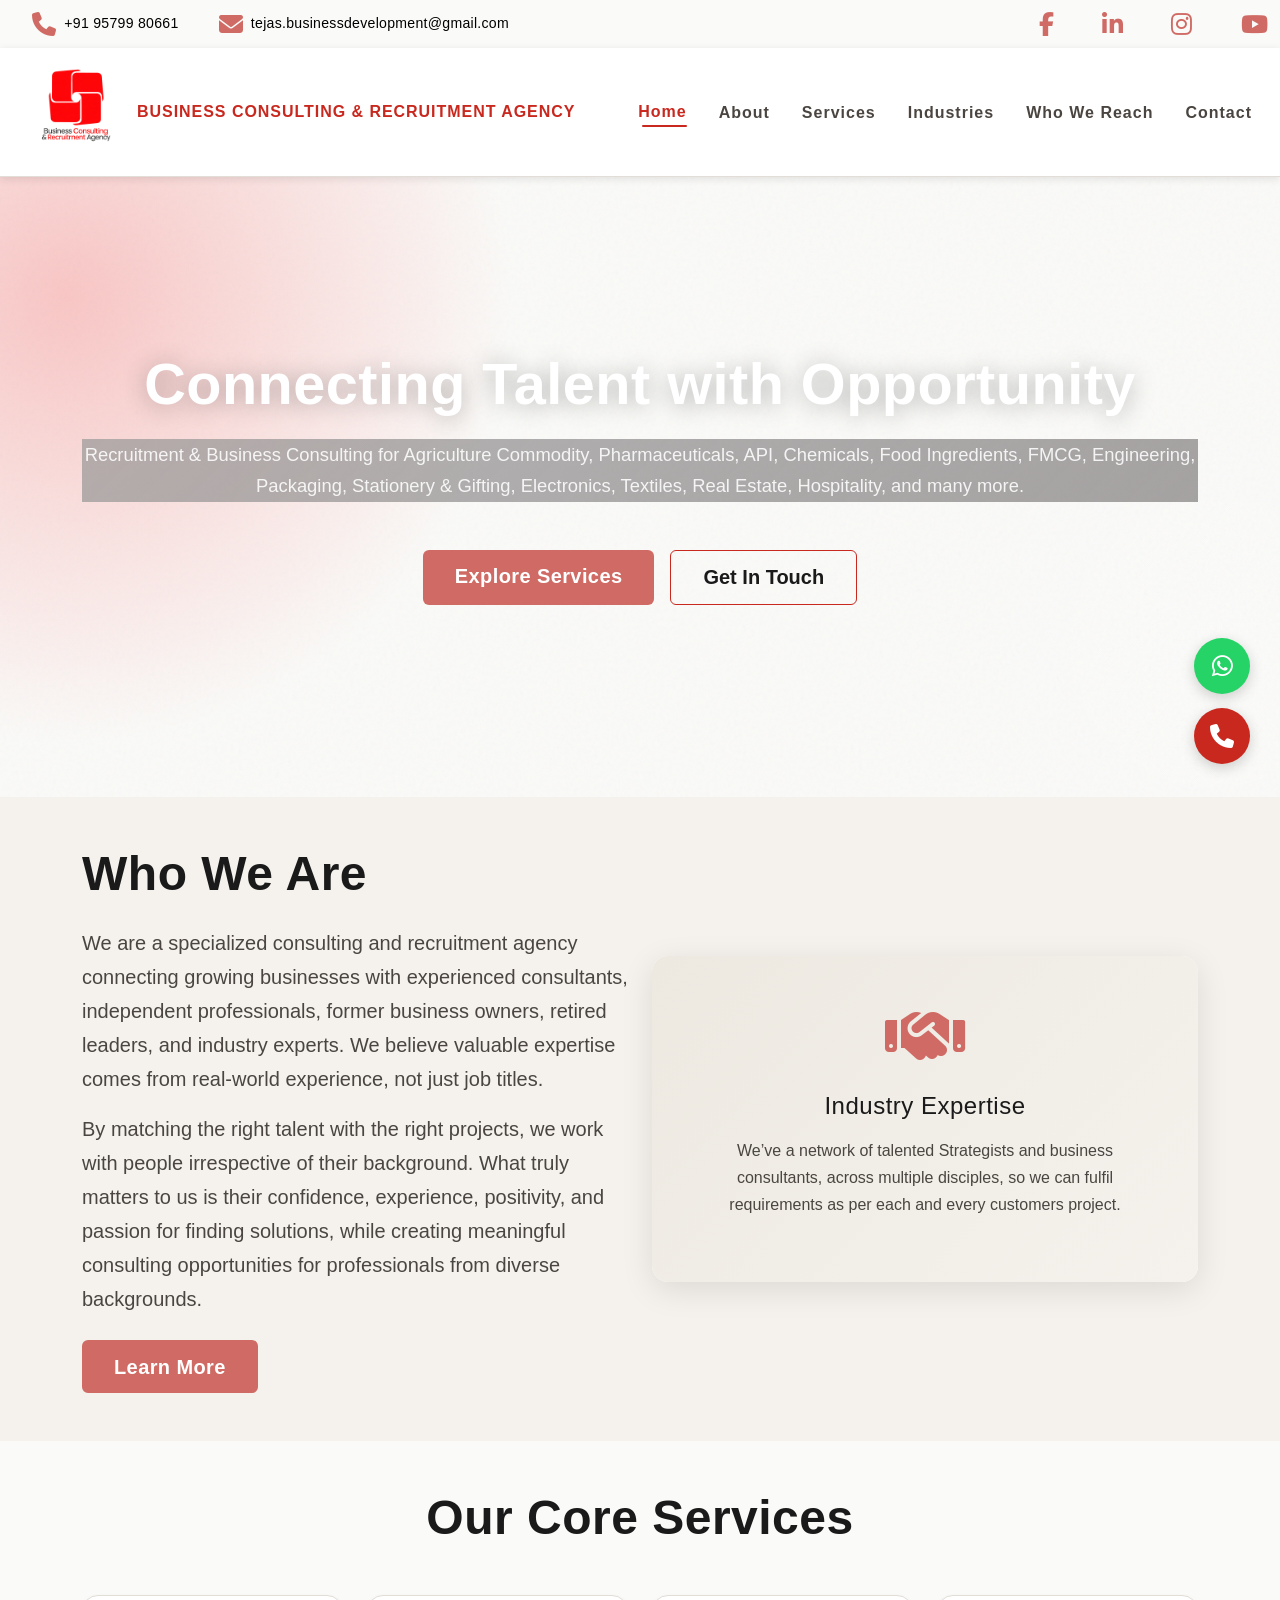
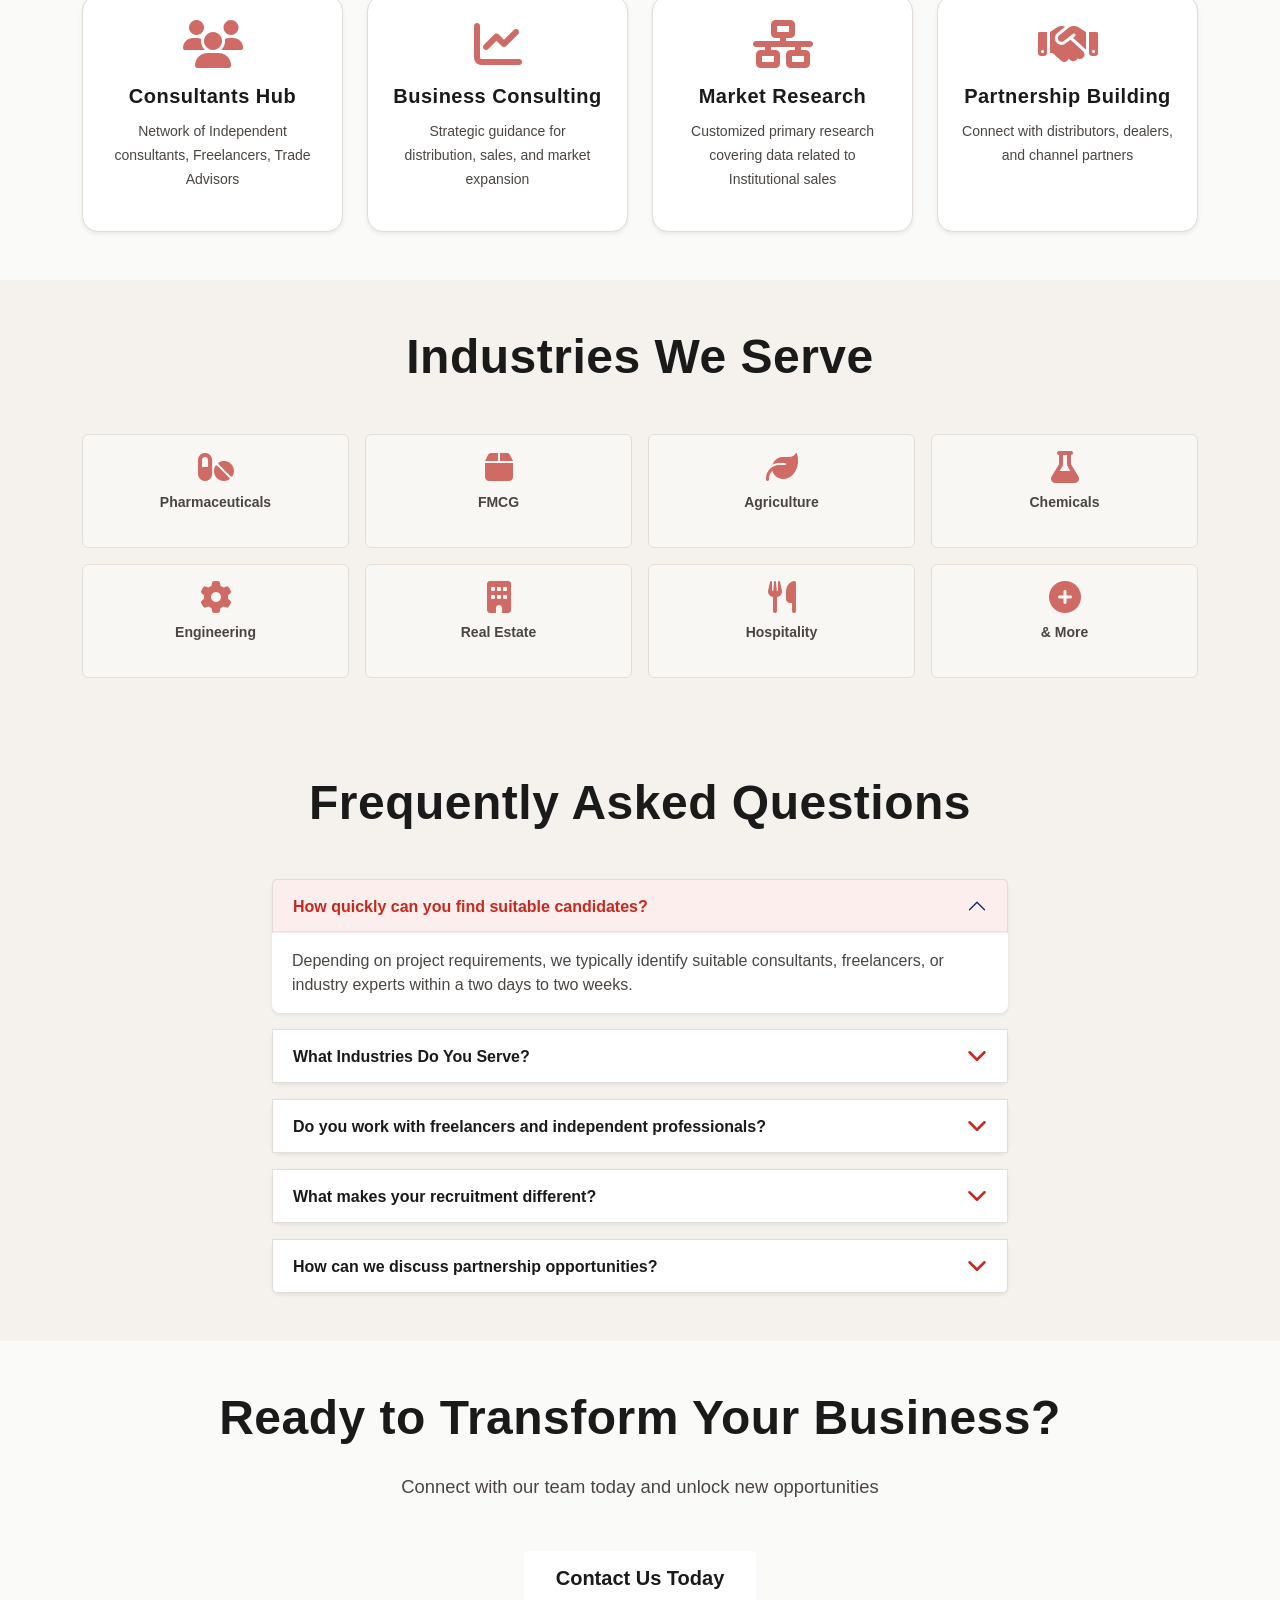
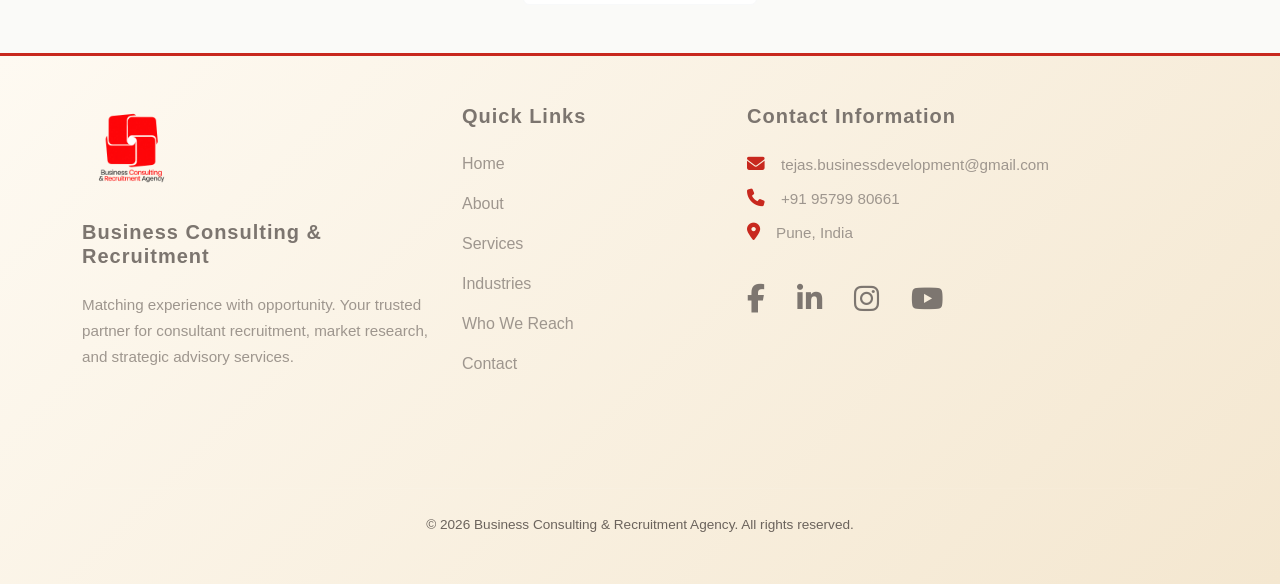
==== commit 4b38250f: "Update index.html" ====
--- a/index.html
+++ b/index.html
@@ -3,11 +3,28 @@
 <head>
     <meta charset="UTF-8">
     <meta name="viewport" content="width=device-width, initial-scale=1.0">
-    <title>Business Consulting & Recruitment Agency</title>
+    <title>Business Consulting & Recruitment Agency | Market Research, Recruitment & Business Growth Solutions</title>
+    <meta name="description" content="Business Consulting & Recruitment Agency provides market research, business consulting, recruitment solutions, sales & distribution development, and strategic growth support across multiple industries.">
+    <meta name="keywords" content="Business Consulting, Recruitment Agency, Market Research, Business Strategy, Sales Consulting, Distribution Development, GTM Strategy, Industry Consultants, Recruitment Services, Business Growth, Channel Partners, Market Entry Consulting, B2B Consulting, Professional Networking, Business Advisory, Strategic Partnerships, Industry Expertise, Consultant Recruitment, Business Development, Market Expansion, Business Solutions">
+    <meta name="author" content="Business Consulting & Recruitment Agency">
+    <meta name="robots" content="index, follow">
+    <meta name="theme-color" content="#C8281E">
+    <link rel="icon" href="https://akshay9075.github.io/Business-Consulting__/img/logo.png" type="image/png">
+    <meta property="og:type" content="website">
+    <meta property="og:site_name" content="Business Consulting & Recruitment Agency">
+    <meta property="og:title" content="Business Consulting & Recruitment Agency | Connecting Talent with Opportunity">
+    <meta property="og:description" content="Expert business consulting, recruitment solutions, market research, GTM strategy, sales & distribution development, and industry-specific growth support.">
+    <meta property="og:image" content="https://akshay9075.github.io/Business-Consulting__/img/logo.png">
+    <meta property="og:url" content="https://akshay9075.github.io/Business-Consulting__/">
+    <meta name="twitter:card" content="summary_large_image">
+    <meta name="twitter:title" content="Business Consulting & Recruitment Agency | Connecting Talent with Opportunity">
+    <meta name="twitter:description" content="Professional business consulting, recruitment services, market intelligence, GTM strategy, and business growth solutions across diverse industries.">
+    <meta name="twitter:image" content="https://akshay9075.github.io/Business-Consulting__/img/logo.png">
     <link href="https://fonts.googleapis.com/css2?family=Courier+Prime:wght@400;700&family=IBM+Plex+Mono:wght@400;600;700&display=swap" rel="stylesheet">
     <link href="https://cdn.jsdelivr.net/npm/bootstrap@5.3.0/dist/css/bootstrap.min.css" rel="stylesheet">
     <link rel="stylesheet" href="https://cdnjs.cloudflare.com/ajax/libs/font-awesome/6.4.0/css/all.min.css">
     <link rel="stylesheet" href="styles.css">
+    <link rel="sitemap" type="application/xml" title="Sitemap" href="https://akshay9075.github.io/Business-Consulting__/sitemap.xml">
 </head>
 <body>
     <!-- Top Info Bar -->
@@ -202,14 +219,13 @@
                         <div class="accordion-item border-0 mb-3 rounded-3 shadow-sm">
                             <h2 class="accordion-header">
                                 <button class="accordion-button collapsed fw-bold" type="button" data-bs-toggle="collapse" data-bs-target="#faq2">
-                                    What industries do you specialize in?
+                                    What Industries Do You Serve?
                                 </button>
                             </h2>
                             <div id="faq2" class="accordion-collapse collapse" data-bs-parent="#faqAccordion">
                                 <div class="accordion-body">
                                     Agriculture Commodity, Pharmaceuticals, API, Chemicals, Food Ingredients, FMCG, Engineering, Packaging, Stationery & Gifting, Electronics, Textiles, Real Estate, Hospitality, and many more.
-Do you work with freelancers and independent professionals?
-Yes, we actively collaborate with freelancers, former entrepreneurs, retired executives, second-phase founders, and independent professionals from diverse backgrounds.
+We work with businesses across a wide range of industries, helping them expand their market reach, build strategic partnerships, and accelerate business growth.
 
                                 </div>
                             </div>
--- a/styles.css
+++ b/styles.css
@@ -295,6 +295,11 @@
 
 .hero-content .lead {
     color: rgba(255, 255, 255, 0.88);
+    background: linear-gradient(
+        135deg,
+        rgba(158, 156, 156, 0.75) 0%,
+        rgba(119, 115, 115, 0.65) 100%
+    );
 }
 
 /* =====================
@@ -1048,11 +1053,11 @@
     }
 }
 
-@media (prefers-reduced-motion: reduce) {
-    *,
-    *::before,
-    *::after {
-        animation-duration: 0.01ms !important;
+@media (prefers-reduced-motion: reduce) {
+    *,
+    *::before,
+    *::after {
+        animation-duration: 0.01ms !important;
         animation-iteration-count: 1 !important;
         scroll-behavior: auto !important;
         transition-duration: 0.01ms !important;
@@ -1060,118 +1065,118 @@
 
     .reveal-ready {
         opacity: 1;
-        transform: none;
-    }
-}
-
-/* Mobile safety fix: keep Industries grid cards visible even if reveal animation
-   does not trigger on small screens. */
-@media (max-width: 768px) {
-    .row.reveal-ready,
-    .row.reveal-ready.reveal-in {
-        display: flex !important;
-        flex-wrap: wrap !important;
-        visibility: visible !important;
-        opacity: 1 !important;
-        transform: none !important;
-    }
-
-    .industry-card,
-    .industry-badge,
-    .industry-card.reveal-ready,
-    .industry-badge.reveal-ready {
-        display: block !important;
-        visibility: visible !important;
-        opacity: 1 !important;
-        transform: none !important;
-    }
-}
-
-/* Industries page: reduce extra mobile spacing in the Industry Expertise points. */
-@media (max-width: 768px) {
-    .industry-expertise-section .row,
-    .expertise-section .row,
-    .industry-expertise .row,
-    .expertise-grid,
-    .expertise-cards {
-        row-gap: 0.85rem !important;
-    }
-
-    .industry-expertise-section [class*="col-"],
-    .expertise-section [class*="col-"],
-    .industry-expertise [class*="col-"],
-    .expertise-card,
-    .expertise-item,
-    .industry-expertise-card {
-        margin-bottom: 0.85rem !important;
-    }
-
-    .industry-expertise-section .card,
-    .expertise-section .card,
-    .industry-expertise .card,
-    .expertise-card,
-    .expertise-item,
-    .industry-expertise-card {
-        padding-top: 1rem !important;
-        padding-bottom: 1rem !important;
-    }
-
-    .industry-expertise-section h4,
-    .industry-expertise-section h5,
-    .expertise-section h4,
-    .expertise-section h5,
-    .industry-expertise h4,
-    .industry-expertise h5 {
-        margin-bottom: 0.45rem !important;
-    }
-}
-
-/* Tighter mobile spacing for the Industry Expertise bullet list. */
-@media (max-width: 768px) {
-    .industry-expertise-section ul,
-    .industry-expertise-section ol {
-        margin-bottom: 0 !important;
-        padding-left: 1.15rem !important;
-    }
-
-    .industry-expertise-section li {
-        margin-bottom: 0.85rem !important;
-        padding-bottom: 0 !important;
-    }
-
-    .industry-expertise-section li:last-child {
-        margin-bottom: 0 !important;
-    }
-
-    .industry-expertise-section li > div,
-    .industry-expertise-section li .d-flex,
-    .industry-expertise-section .d-flex.align-items-start {
-        gap: 0.5rem !important;
-        margin-bottom: 0 !important;
-    }
-
-    .industry-expertise-section .mb-5,
-    .industry-expertise-section .mb-4,
-    .industry-expertise-section .mb-3 {
-        margin-bottom: 0.85rem !important;
-    }
-
-    .industry-expertise-section .pb-5,
-    .industry-expertise-section .pb-4,
-    .industry-expertise-section .pb-3 {
-        padding-bottom: 0.85rem !important;
-    }
-
-    .industry-expertise-section li p,
-    .industry-expertise-section .d-flex p {
-        margin-bottom: 0 !important;
-        line-height: 1.45 !important;
-    }
-
-    .industry-expertise-section li h4,
-    .industry-expertise-section li h5,
-    .industry-expertise-section .d-flex h4,
-    .industry-expertise-section .d-flex h5 {
-        margin-bottom: 0.3rem !important;
-    }
-}
+        transform: none;
+    }
+}
+
+/* Mobile safety fix: keep Industries grid cards visible even if reveal animation
+   does not trigger on small screens. */
+@media (max-width: 768px) {
+    .row.reveal-ready,
+    .row.reveal-ready.reveal-in {
+        display: flex !important;
+        flex-wrap: wrap !important;
+        visibility: visible !important;
+        opacity: 1 !important;
+        transform: none !important;
+    }
+
+    .industry-card,
+    .industry-badge,
+    .industry-card.reveal-ready,
+    .industry-badge.reveal-ready {
+        display: block !important;
+        visibility: visible !important;
+        opacity: 1 !important;
+        transform: none !important;
+    }
+}
+
+/* Industries page: reduce extra mobile spacing in the Industry Expertise points. */
+@media (max-width: 768px) {
+    .industry-expertise-section .row,
+    .expertise-section .row,
+    .industry-expertise .row,
+    .expertise-grid,
+    .expertise-cards {
+        row-gap: 0.85rem !important;
+    }
+
+    .industry-expertise-section [class*="col-"],
+    .expertise-section [class*="col-"],
+    .industry-expertise [class*="col-"],
+    .expertise-card,
+    .expertise-item,
+    .industry-expertise-card {
+        margin-bottom: 0.85rem !important;
+    }
+
+    .industry-expertise-section .card,
+    .expertise-section .card,
+    .industry-expertise .card,
+    .expertise-card,
+    .expertise-item,
+    .industry-expertise-card {
+        padding-top: 1rem !important;
+        padding-bottom: 1rem !important;
+    }
+
+    .industry-expertise-section h4,
+    .industry-expertise-section h5,
+    .expertise-section h4,
+    .expertise-section h5,
+    .industry-expertise h4,
+    .industry-expertise h5 {
+        margin-bottom: 0.45rem !important;
+    }
+}
+
+/* Tighter mobile spacing for the Industry Expertise bullet list. */
+@media (max-width: 768px) {
+    .industry-expertise-section ul,
+    .industry-expertise-section ol {
+        margin-bottom: 0 !important;
+        padding-left: 1.15rem !important;
+    }
+
+    .industry-expertise-section li {
+        margin-bottom: 0.85rem !important;
+        padding-bottom: 0 !important;
+    }
+
+    .industry-expertise-section li:last-child {
+        margin-bottom: 0 !important;
+    }
+
+    .industry-expertise-section li > div,
+    .industry-expertise-section li .d-flex,
+    .industry-expertise-section .d-flex.align-items-start {
+        gap: 0.5rem !important;
+        margin-bottom: 0 !important;
+    }
+
+    .industry-expertise-section .mb-5,
+    .industry-expertise-section .mb-4,
+    .industry-expertise-section .mb-3 {
+        margin-bottom: 0.85rem !important;
+    }
+
+    .industry-expertise-section .pb-5,
+    .industry-expertise-section .pb-4,
+    .industry-expertise-section .pb-3 {
+        padding-bottom: 0.85rem !important;
+    }
+
+    .industry-expertise-section li p,
+    .industry-expertise-section .d-flex p {
+        margin-bottom: 0 !important;
+        line-height: 1.45 !important;
+    }
+
+    .industry-expertise-section li h4,
+    .industry-expertise-section li h5,
+    .industry-expertise-section .d-flex h4,
+    .industry-expertise-section .d-flex h5 {
+        margin-bottom: 0.3rem !important;
+    }
+}
